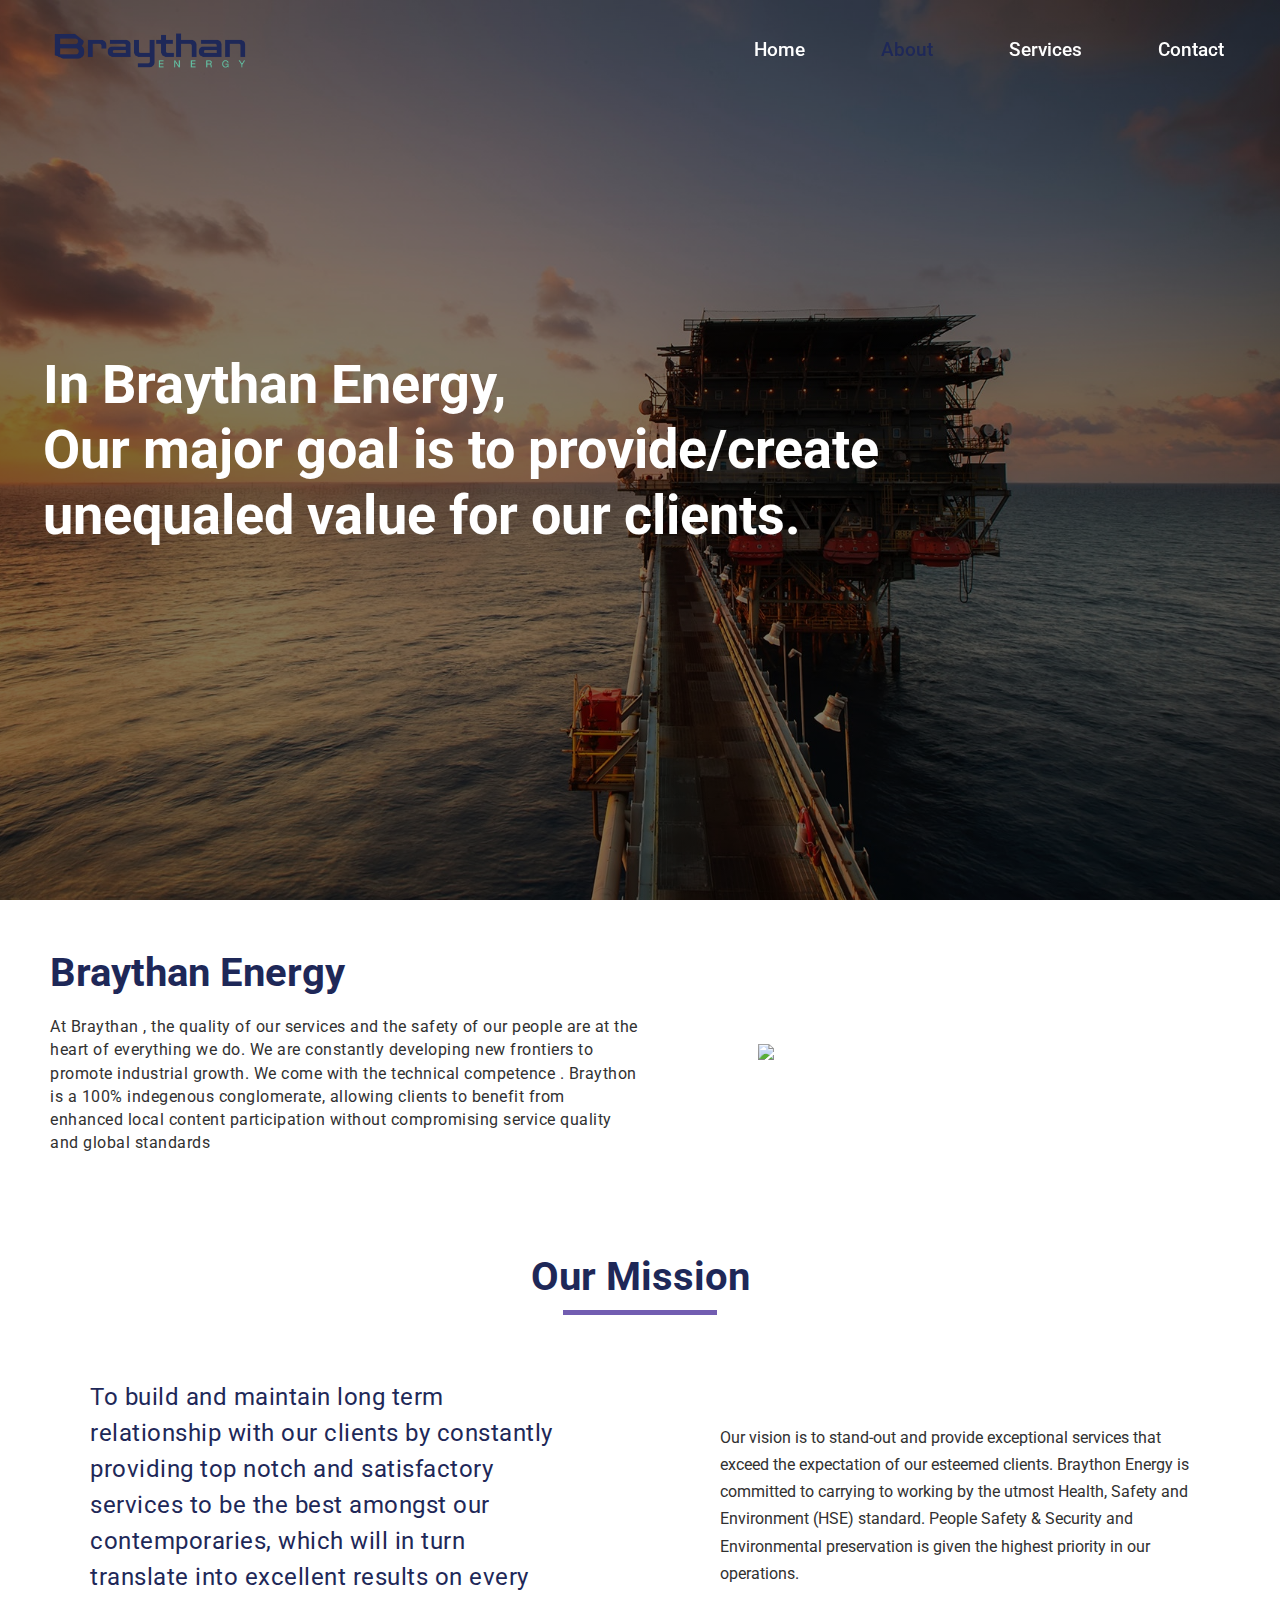
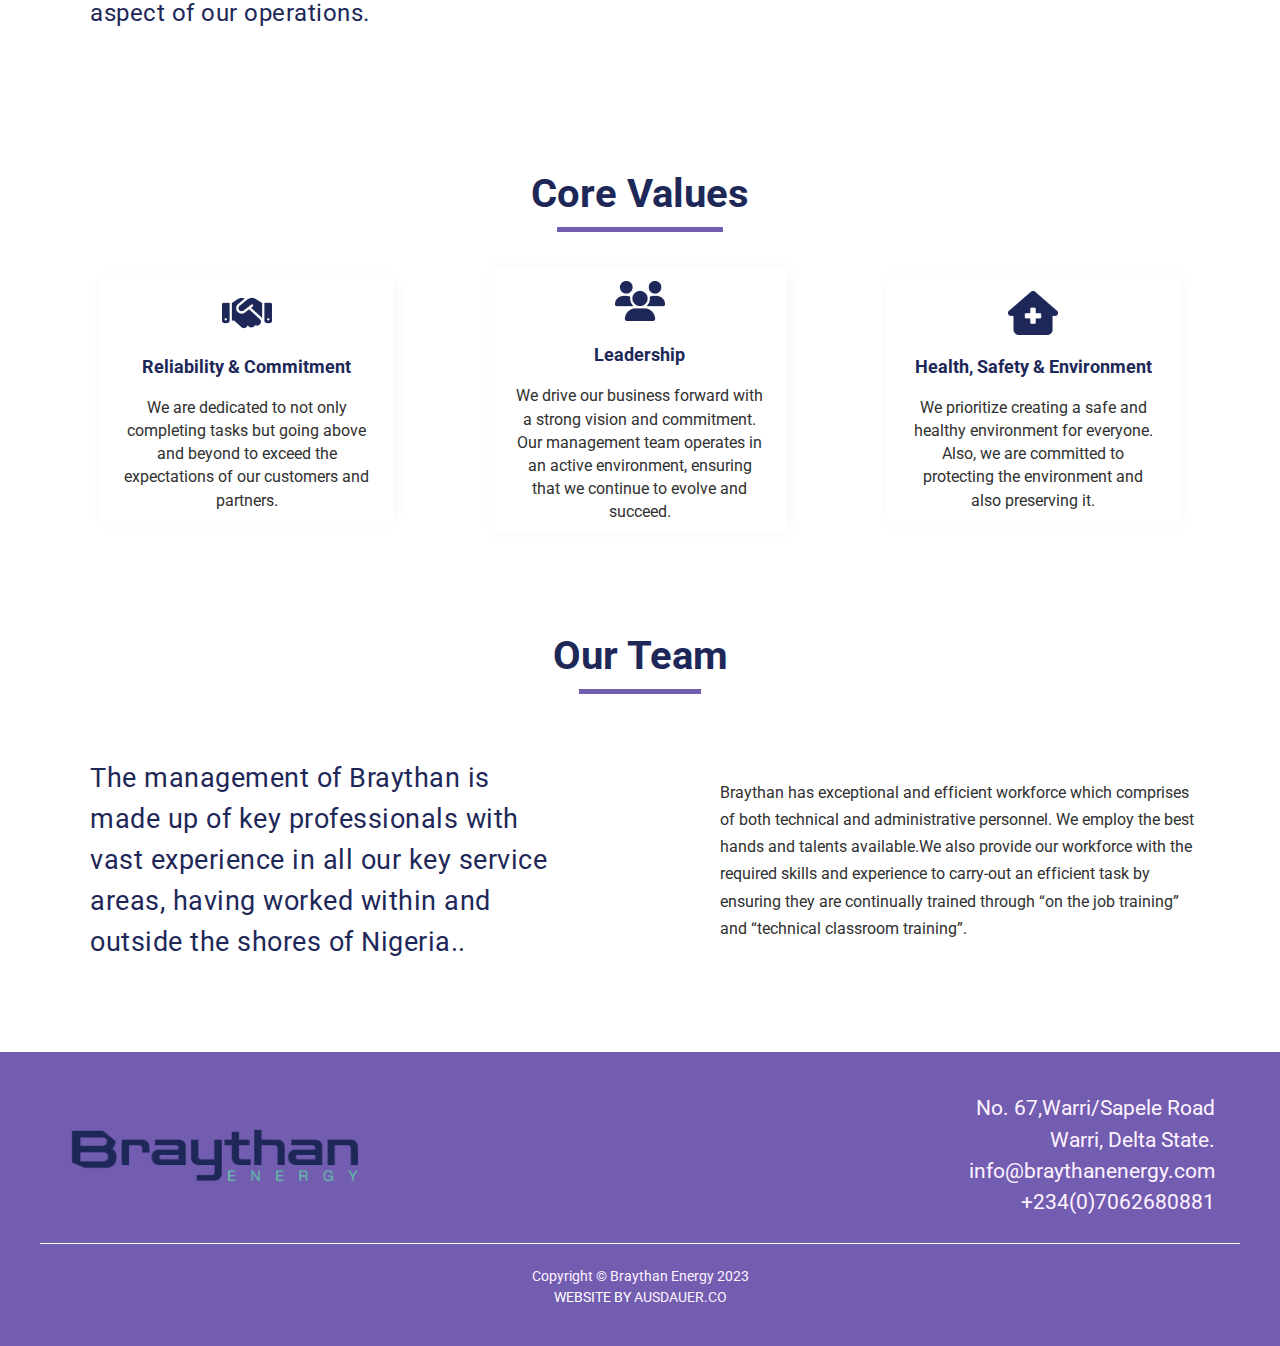
==== about.html @ 6d65e1c5 "initial commit" ====
<!DOCTYPE html>
<html lang="en">

<head>
    <meta charset="UTF-8" />
    <meta http-equiv="X-UA-Compatible" content="IE=edge" />
    <meta name="viewport" content="width=device-width, initial-scale=1.0" />
    <title>About</title>
    <link rel="icon" href="../img/braythan-logo.png" type="image/icon type" />
    <link rel="preconnect" href="https://fonts.googleapis.com" />
    <link rel="preconnect" href="https://fonts.gstatic.com" crossorigin />
    <link href="https://fonts.googleapis.com/css2?family=Roboto:wght@300;400;500;700&display=swap" rel="stylesheet" />
    <link rel="stylesheet" href="../css/about.css" />
    <link rel="stylesheet" href="../css/shared.css" />
</head>

<body>
    <div class="nav-menu" style="display: none">
        <div class="main-nav-1">
            <ul>
                <li><a href="./index.html">Home</a></li>
                <li><a href="./about.html">About</a></li>
                <li><a href="./services.html">Service</a></li>
                <li><a href="./contact.html">Contact</a></li>
            </ul>
        </div>
    </div>
    <div id="nav" class="nav">
        <a href="./index.html">
            <div class="nav-logo"></div>
        </a>
        <div class="main-nav">
            <ul>
                <li><a href="./index.html">Home</a></li>
                <li><a class="active" href="./about.html">About</a></li>
                <li><a href="./services.html">Services</a></li>
                <li><a href="./contact.html">Contact</a></li>
            </ul>
        </div>
        <div class="nav-svg">
            <span class="bar"></span>
            <span class="bar"></span>
            <span class="bar"></span>
        </div>
    </div>
    <section class="section-1">
        <div class="slide-1">
            <h2>
                In Braythan Energy, <br> Our major goal is to provide/create <br> unequaled value for our clients.
            </h2>
        </div>
    </section>
    <section class="section-2">
        <div class="section-2-a">
            <div class="section-2-text">
                <div class="header">
                    <div>Braythan Energy</div>
                    <span></span>
                </div>
                <div class="section-2-p">
                    At Braythan , the quality of our services and the safety of our people are at the heart of
                    everything we do. We are
                    constantly developing new frontiers to promote industrial growth. We come with the technical
                    competence . Braython is a
                    100% indegenous conglomerate, allowing clients to benefit from enhanced local content participation
                    without compromising
                    service quality and global standards
                </div>
            </div>
            <div class="section-2-img">
                <img src="../img/about1.jpg" />
            </div>
        </div>
    </section>
    <section class="section-4 sct-4-a">
        <div class="section-4-header">
            <div>Our Mission</div>
            <span></span>
        </div>
        <div class="section-4-main">
            <div class="section-4-a first-1">
                <div class="section-4-p">
                    <p>
                        To build and maintain long term relationship with our clients by
                        constantly providing top notch and satisfactory services to be the
                        best amongst our contemporaries, which will in turn translate into
                        excellent results on every aspect of our operations.
                    </p>
                </div>
            </div>
            <div class="section-4-b">
                <p>
                    Our vision is to stand-out and provide exceptional services that
                    exceed the expectation of our esteemed clients. Braython Energy is committed to carrying to working
                    by the utmost Health, Safety and Environment (HSE) standard.
                    People Safety & Security and Environmental preservation is given the highest priority in our
                    operations.
                </p>

            </div>
        </div>
    </section>
    <section class="section-5">
        <div class="section-5-header">
            <div>Core Values</div>
            <span></span>
        </div>
        <div class="section-5-main">
            <div class="b-flex">
                <div class="flex-a">
                    <span class="icon">
                        <img src="../img/handshake-solid.png" alt="" />
                    </span>
                    <div class="header-5">Reliability & Commitment</div>
                    <p>
                        We are dedicated to not only completing tasks but going above and
                        beyond to exceed the expectations of our customers and partners.
                    </p>
                </div>
                <div class="flex-a">
                    <span class="icon">
                        <img src="../img/users-solid.png" alt="" />
                    </span>
                    <div class="header-5">Leadership</div>
                    <p>
                        We drive our business forward with a strong vision and commitment.
                        Our management team operates in an active environment, ensuring
                        that we continue to evolve and succeed.
                    </p>
                </div>
                <div class="flex-a">
                    <span class="icon">
                        <img src="../img/house-medical-solid.png" alt="" /></span>
                    <div class="header-5">Health, Safety & Environment</div>
                    <p>
                        We prioritize creating a safe and healthy environment for
                        everyone. Also, we are committed to protecting the environment and
                        also preserving it.
                    </p>
                </div>
            </div>
        </div>
    </section>
    <section class="section-4">
        <div class="section-4-header">
            <div>Our Team</div>
            <span></span>
        </div>
        <div class="section-4-main">
            <div class="section-4-a">
                <div class="section-4-p">
                    <p>
                        The management of Braythan is made up of key professionals with vast
                        experience in all our key service areas, having worked within and
                        outside the shores of Nigeria..
                    </p>
                </div>
            </div>
            <div class="section-4-b">
                <p>
                    Braythan has exceptional and efficient workforce which comprises of both
                    technical and administrative personnel. We employ the best hands and
                    talents available.We also provide our workforce with the required
                    skills and experience to carry-out an efficient task by ensuring
                    they are continually trained through “on the job training” and
                    “technical classroom training”.
                </p>
            </div>
        </div>
    </section>

    <footer>
        <div class="main-footer">

            <div class=" footer-1">
                <p>
                    No. 67,Warri/Sapele Road <br> Warri, Delta State.
                </p>
                <a href="mailto:info@braythanenergy.com" class="mail">info@braythanenergy.com</a>
                <a href="tel:+2347062680881" class="call">+234(0)7062680881</a>
            </div>

            <div class="footer-2">
                <a href="./index.html">
                    <div class="nav-logo"></div>
                </a>
            </div>
        </div>
        <div class="final-footer">
            <div class="copy">Copyright © Braythan Energy 2023 </div>
            <div class="us">WEBSITE BY <a href="https://www.instagram.com/ausdauer_co/"> AUSDAUER.CO</a></div>
        </div>
    </footer>
    <script src="../js/index.js"></script>
</body>

</html>
---- css/about.css ----
.section-1 {
    height: 100vh;
    background-image: linear-gradient(rgba(0, 0, 0, 0.5), rgba(0, 0, 0, 0.5)), url(../img/hero2.jpg);
    background-repeat: no-repeat;
    background-position: center;
    background-size: cover;
    display: grid;
    place-items: center;
    position: relative;
}

.slide-1 h2 {
    position: absolute;
    top: 50%;
    left: 36%;
    transform: translate(-50%, -50%);
    font-weight: 700;
    font-size: clamp(1.9rem, 3vw + 1rem, 3.4rem);
    line-height: 1.2;
    color: #fff;
    width: 70%;
    display: flex;
    flex-direction: column;
    align-items: center;
    gap: 15px;
}

.section-2,
.section-3,
.section-4,
.section-5 {
    padding: 50px;
}

.section-2-a {
    display: flex;
    justify-content: space-between;
    align-items: center;
    gap: 64px;
}

.section-2 .section-2-img {
    width: 40%;
}

.section-2-text {
    display: flex;
    flex-direction: column;
    justify-content: center;
    width: 50%;
    gap: 1.2rem;
}

.section-2 .header {
    display: flex;
    flex-direction: column;
    gap: 10px;
}


.section-2 .header div {
    font-weight: 700;
    font-size: 40px;
    line-height: 1.15;
    color: #1e2858;
}

.section-2 .header span {
    display: none;
    width: 65%;
    height: 5px;
    background-color: #725db1;
    margin-bottom: 10px;
}

.section-2-p {
    font-weight: 400;
    font-size: 16px;
    line-height: 1.45;
    letter-spacing: 0.5px;
    color: #313131;
}

.section-4 {
    height: auto;
    display: grid;
    place-items: center;
}

.section-4-header,
.section-5-header {
    padding-bottom: 1.5rem;
    text-align: center;
    display: flex;
    flex-direction: column;
    align-items: center;
    gap: 10px;
}

.section-4-header div,
.section-5-header div {
    font-weight: 700;
    font-size: 40px;
    line-height: 1.15;
    color: #1e2858;
}


.section-5-header span {
    display: block;
    width: 14%;
    height: 5px;
    background-color: #725db1;
    margin-bottom: 10px;
}

.section-4-header span {
    display: block;
    width: 70%;
    height: 5px;
    background-color: #725db1;
}

.section-4-main {
    display: flex;
    justify-content: space-evenly;
    align-items: center;
    padding: 30px;
    gap: 2rem;

}

.section-4-a {
    width: 45%;
    font-size: clamp(0.8rem, 2vw + 1rem, 1.7rem);
    line-height: 1.5;
    letter-spacing: 0.5px;
    padding: 10px;
    color: #1e2858;
}


.first-1 {
    font-size: clamp(0.8rem, 2vw + 1rem, 1.5rem);
}

.section-4-b {
    width: 55%;
    font-size: 16px;
    line-height: 1.7;
    padding-left: 120px;
    color: #313131;

}


.section-5-main {
    display: flex;
    flex-direction: column;
    justify-content: center;
    align-items: center;
}

.section-5-main .b-flex {
    display: grid;
    grid-template-columns: repeat(auto-fit, minmax(270px, 1fr));
    place-items: center;
}

.section-5-main .b-flex .flex-a {
    width: 75%;
    display: flex;
    flex-direction: column;
    align-items: center;
    justify-content: center;
    text-align: center;
    box-shadow:
        0.6px 0px 2.7px rgba(0, 0, 0, 0.018),
        2px 0px 14.4px rgba(0, 0, 0, 0.035);
    padding: 10px;
}

.header-5 {
    font-weight: 700;
    font-size: 18px;
    line-height: 1;
    color: #1e2858;
    margin: 20px 0px;
}



.section-5-main .b-flex .flex-a .icon {
    border-radius: 50%;
    height: 50px;
    width: 50px;
    font-size: 40px;
    font-weight: 600;
    display: flex;
    justify-content: center;
    align-items: center;
    color: #1e2858;
}


.section-5-main .b-flex .flex-a p {
    font-weight: 400;
    font-size: 16px;
    line-height: 1.45;
    color: #313131;
    width: 90%;
}


@media screen and (max-width:767px) {


    .slide-1 h2 {
        width: 71%;
        line-height: 1.1;
        left: 45%;
    }

    .section-1 {
        height: 70vh;
    }

    .section-2 {
        padding: 3rem 1.5rem;
    }

    .section-2 .header div,
    .section-4-header div,
    .section-5-header div {
        font-size: 35px;
    }

    .section-2 .header span {
        display: block;
    }

    .section-2-a,
    .section-4-main {
        flex-direction: column;
    }

    .section-4 {
        place-items: flex-start;
    }

    .section-4-header {
        align-items: flex-start;
    }

    .section-4-main {
        gap: 3rem;
        padding: 0px;
        margin-bottom: 2rem;
    }

    .section-2 .header {
        margin-bottom: 0px;
    }

    .section-5-header {
        padding-bottom: 2rem;
    }

    .section-5-header span {
        width: 45%;
    }

    .section-4-header {
        padding-bottom: 2rem;
    }

    .section-2 .header {
        padding-bottom: 0px;
    }

    .section-2 .section-2-img,
    .section-2-text {
        width: 100%;
    }

    .section-2-p {
        font-size: 16px;
        width: 100%;
    }

    .section-4-a,
    .section-4-b {
        width: 100%;
        padding: 0px;
    }

    .section-5-main .b-flex {
        width: 100%;
        flex-direction: column;
        justify-content: center;
        align-items: center;
        gap: 60px;
    }

    .section-5-main .b-flex .flex-a,
    .section-5-main .b-flex .flex-a p {
        width: 100%;
    }

    .section-2,
    .section-3,
    .section-4,
    .section-5 {
        padding: 2.18rem;
    }


}

@media screen and (max-width:280px) {
    .slide-1 h2 {
        font-size: 1.6rem;
    }
}
---- css/shared.css ----
@import url('https://fonts.googleapis.com/css2?family=Roboto:wght@300;400;500;700&display=swap');

*,
*::before,
*::after {
    padding: 0;
    margin: 0;
    box-sizing: border-box;
}

html {
    overflow-x: hidden;
    scroll-behavior: smooth;
}

body {
    min-height: 100vh;
    font-size: 100%;
    line-height: 1.5;
    text-rendering: optimizeSpeed;
    font-family: 'Roboto', sans-serif;
}

a {
    text-decoration: none;
}

img {
    display: block;
    max-width: 100%;
    object-fit: cover;
}

input,
button,
textarea,
select {
    font: inherit;
}

#nav a .nav-logo {
    background-image: url(../img/braythan-logo.png);
    background-repeat: no-repeat;
    background-position: center;
    background-size: contain;
    width: 200px;
    height: 100px;
}



.nav {
    display: flex;
    justify-content: space-between;
    align-items: center;
    height: 65px;
    padding: 50px;
    position: fixed;
    top: 0;
    right: 0;
    left: 0;
    z-index: 99;
}

.main-nav a:focus,
.main-nav .active,
.main-nav a:hover {
    color: #1e2858;
}

.scroll {
    background-color: #725db1;
    transition: all .5s ease-in-out;
    color: #fff3ff;
}

.nav ul {
    list-style: none;
    display: flex;
    gap: 4rem;
}

.nav ul li a {
    font-weight: 500;
    font-size: 1.2rem;
    color: #fff;
    padding: 6px;
}

.nav-svg {
    display: flex;
    flex-direction: column;
    justify-content: space-between;
    height: 22px;
    width: 22px;
    display: none;
}

.nav-svg .bar {
    height: 3px;
    width: 100%;
    background-color: #fff;
    cursor: pointer;
    transition: all 100ms ease-in-out;
}

.nav-svg:hover {
    cursor: pointer;
}

.x:nth-of-type(1) {
    transition: all 100ms ease-in-out;
    transform: rotate(45deg);
    transform-origin: top left;
    width: 28px;
}

.x:nth-of-type(2) {
    transition: all 100ms ease-in-out;
    transform-origin: center;
    width: 0;
}

.x:nth-of-type(3) {
    transition: all 100ms ease-in-out;
    transform: rotate(-45deg);
    transform-origin: bottom left;
    width: 28px;
}

.nav-menu {
    width: 100%;
    position: absolute;
    background-color: #725db1;
    z-index: 98;
    position: fixed;
    top: 0;
    left: 0;
    animation: growDown 300ms ease-in-out forwards
}

@keyframes growDown {
    0% {
        transform: scaleY(0)
    }

    80% {
        transform: scaleY(1.1)
    }

    100% {
        transform: scaleY(1)
    }
}

.main-nav-1 {
    padding: 40px;
}

.main-nav-1 ul {
    display: flex;
    align-items: center;
    flex-direction: column;
    gap: 20px;
    padding-top: 70px;
    list-style: none;
}

.main-nav-1 ul a {
    font-size: 15px;
    font-weight: 500;
    color: #fff;
}

.main-nav-1 ul a:hover {
    font-weight: 700;
}

footer {
    height: auto;
    padding: 1rem 2.5rem;
    background-color: #725db1;
}

footer a,
footer .footer-1 p {
    color: #fff3ff;
    font-size: clamp(0.875rem, 1vw + 1rem, 1.3rem);
}

footer .main-footer {
    display: flex;
    flex-direction: row-reverse;
    align-items: center;
    justify-content: space-between;
    padding: 25px;
}

footer .footer-1 {
    display: flex;
    flex-direction: column;
    align-items: flex-end;
    text-align: end;
}

footer .footer-1 a:hover,
.us:hover {
    color: #1e2858;
    transition: color .35s;
}

footer .footer-2 {
    display: flex;
    justify-content: flex-end;

}

.foot {
    display: flex;
    justify-content: space-between;
    align-items: center;
    width: 100%;
}

.foot .footer-3 {
    padding: 10px;
}

.foot .footer-3:hover {
    border: 1px dotted white;
}

.footer-2 a .nav-logo {
    background-image: url(../img/braythan-logo.png);
    background-repeat: no-repeat;
    background-position: center;
    background-size: contain;
    width: 300px;
    height: 100px;
}


footer .copy {
    display: flex;
    align-items: center;
    justify-content: center;
    color: #fff3ff;
}

.final-footer {
    display: flex;
    flex-direction: column;
    justify-content: center;
    align-items: center;
    color: #fff;
    padding: 22px;
    border-top: 1px solid #fff;
    font-size: 14px
}

.final-footer a {
    font-size: 14px;
}



/* media query for tablet */
@media screen and (min-width:768px)and (max-width:1025px) {
    .nav ul {
        gap: 2rem;
    }

    footer .main-footer {
        gap: 10px;
    }
}

@media screen and (max-width:767px) {
    .nav {
        padding: 50px 20px;
    }

    #nav a .nav-logo {
        width: 160px;
    }

    footer .main-footer {
        flex-direction: column-reverse;
        align-items: center;
    }

    .final-footer {
        align-items: center;
    }

    .foot {
        flex-direction: column;
    }

    .nav-svg {
        display: flex;
        margin-right: 10px;
    }

    .main-nav {
        display: none;
    }

    footer .footer-1 {
        align-items: center;
        text-align: center;
    }

    footer .copy {
        text-align: center;
    }

    .footer-2 img {
        width: 100%;
    }

    footer .footer-2 {
        justify-content: center;
        align-items: center;
    }

    .footer-2 a .nav-logo {
        width: 200px;
    }
}

@media screen and (max-width:280px) {

    #nav a .nav-logo {
        width: 130px;
    }

    footer .footer-1,
    .final-footer {
        gap: 10px;
    }

    .final-footer {
        padding: 0px;
    }
}
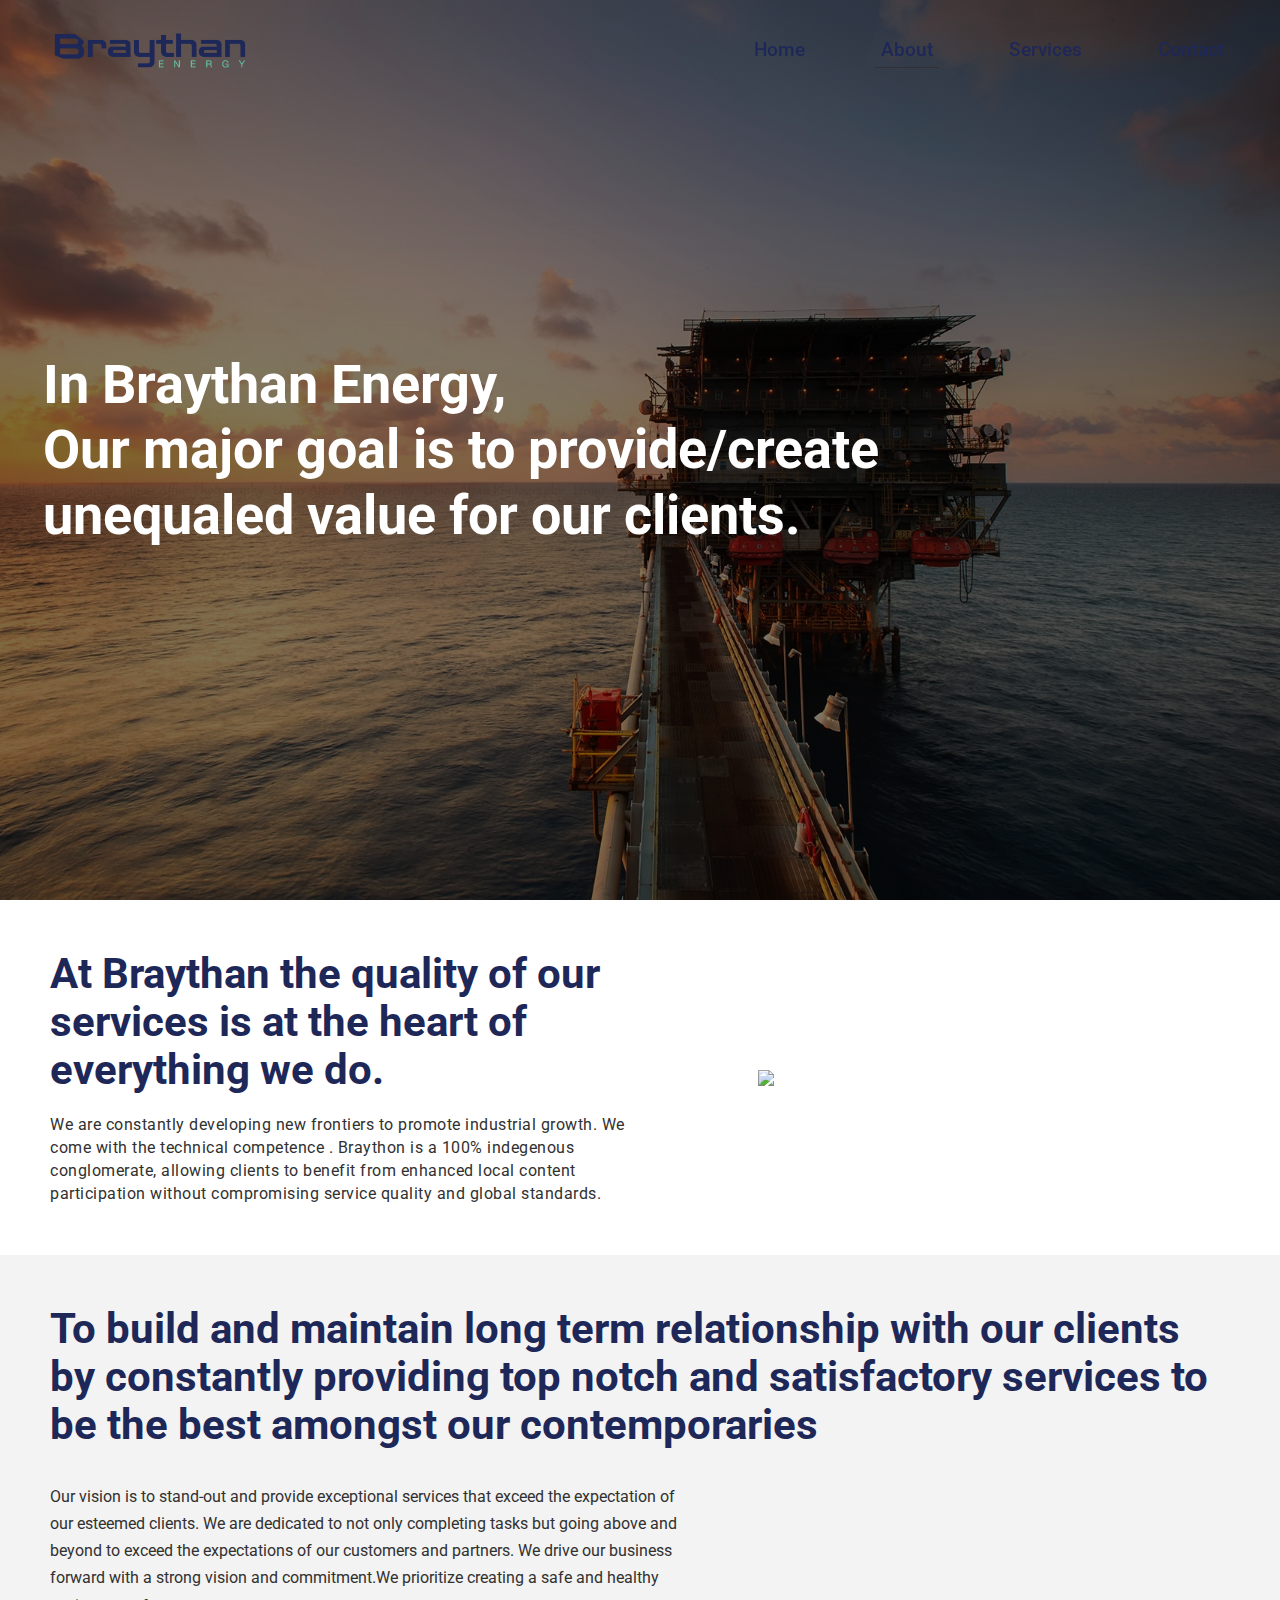
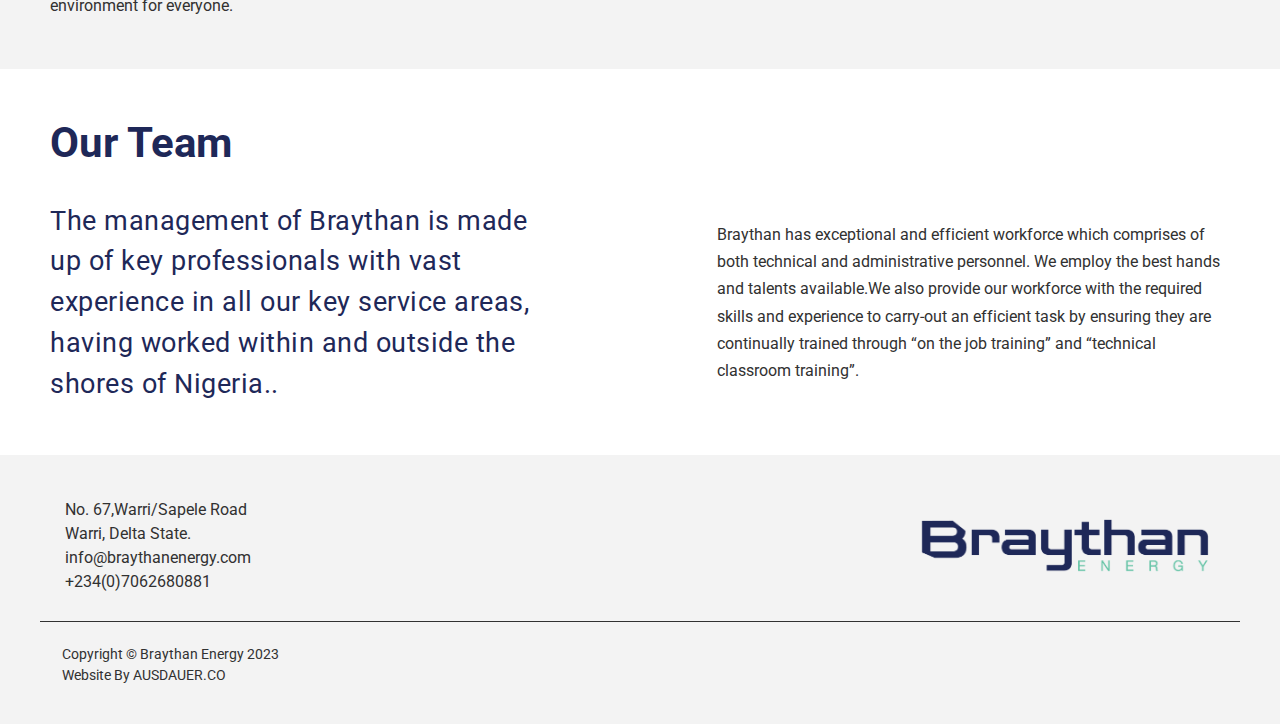
==== commit 67b784d0: "update: changed design" ====
--- a/about.html
+++ b/about.html
@@ -6,12 +6,12 @@
     <meta http-equiv="X-UA-Compatible" content="IE=edge" />
     <meta name="viewport" content="width=device-width, initial-scale=1.0" />
     <title>About</title>
-    <link rel="icon" href="../img/braythan-logo.png" type="image/icon type" />
+    <link rel="icon" href="./img/braythan-logo.png" type="image/icon type" />
     <link rel="preconnect" href="https://fonts.googleapis.com" />
     <link rel="preconnect" href="https://fonts.gstatic.com" crossorigin />
     <link href="https://fonts.googleapis.com/css2?family=Roboto:wght@300;400;500;700&display=swap" rel="stylesheet" />
-    <link rel="stylesheet" href="../css/about.css" />
-    <link rel="stylesheet" href="../css/shared.css" />
+    <link rel="stylesheet" href="./css/about.css" />
+    <link rel="stylesheet" href="./css/shared.css" />
 </head>
 
 <body>
@@ -46,7 +46,9 @@
     <section class="section-1">
         <div class="slide-1">
             <h2>
-                In Braythan Energy, <br> Our major goal is to provide/create <br> unequaled value for our clients.
+                In Braythan Energy, <br />
+                Our major goal is to provide/create <br />
+                unequaled value for our clients.
             </h2>
         </div>
     </section>
@@ -54,53 +56,25 @@
         <div class="section-2-a">
             <div class="section-2-text">
                 <div class="header">
-                    <div>Braythan Energy</div>
-                    <span></span>
+                    <div>
+                        At Braythan the quality of our services is at the heart of
+                        everything we do.
+                    </div>
                 </div>
                 <div class="section-2-p">
-                    At Braythan , the quality of our services and the safety of our people are at the heart of
-                    everything we do. We are
-                    constantly developing new frontiers to promote industrial growth. We come with the technical
-                    competence . Braython is a
-                    100% indegenous conglomerate, allowing clients to benefit from enhanced local content participation
-                    without compromising
-                    service quality and global standards
+                    We are constantly developing new frontiers to promote industrial
+                    growth. We come with the technical competence . Braython is a 100%
+                    indegenous conglomerate, allowing clients to benefit from enhanced
+                    local content participation without compromising service quality and
+                    global standards.
                 </div>
             </div>
             <div class="section-2-img">
-                <img src="../img/about1.jpg" />
+                <img src="./img/about1.jpg" />
             </div>
         </div>
     </section>
-    <section class="section-4 sct-4-a">
-        <div class="section-4-header">
-            <div>Our Mission</div>
-            <span></span>
-        </div>
-        <div class="section-4-main">
-            <div class="section-4-a first-1">
-                <div class="section-4-p">
-                    <p>
-                        To build and maintain long term relationship with our clients by
-                        constantly providing top notch and satisfactory services to be the
-                        best amongst our contemporaries, which will in turn translate into
-                        excellent results on every aspect of our operations.
-                    </p>
-                </div>
-            </div>
-            <div class="section-4-b">
-                <p>
-                    Our vision is to stand-out and provide exceptional services that
-                    exceed the expectation of our esteemed clients. Braython Energy is committed to carrying to working
-                    by the utmost Health, Safety and Environment (HSE) standard.
-                    People Safety & Security and Environmental preservation is given the highest priority in our
-                    operations.
-                </p>
-
-            </div>
-        </div>
-    </section>
-    <section class="section-5">
+    <!-- <section class="section-5">
         <div class="section-5-header">
             <div>Core Values</div>
             <span></span>
@@ -109,7 +83,7 @@
             <div class="b-flex">
                 <div class="flex-a">
                     <span class="icon">
-                        <img src="../img/handshake-solid.png" alt="" />
+                        <img src="./img/handshake-solid.png" alt="" />
                     </span>
                     <div class="header-5">Reliability & Commitment</div>
                     <p>
@@ -119,7 +93,7 @@
                 </div>
                 <div class="flex-a">
                     <span class="icon">
-                        <img src="../img/users-solid.png" alt="" />
+                        <img src="./img/users-solid.png" alt="" />
                     </span>
                     <div class="header-5">Leadership</div>
                     <p>
@@ -130,7 +104,7 @@
                 </div>
                 <div class="flex-a">
                     <span class="icon">
-                        <img src="../img/house-medical-solid.png" alt="" /></span>
+                        <img src="./img/house-medical-solid.png" alt="" /></span>
                     <div class="header-5">Health, Safety & Environment</div>
                     <p>
                         We prioritize creating a safe and healthy environment for
@@ -140,7 +114,26 @@
                 </div>
             </div>
         </div>
+    </section> -->
+    <section class="section-4 sct-4-a actual-4">
+        <div class="section-4-header">
+            <div>To build and maintain long term relationship with our clients by
+                constantly providing top notch and satisfactory services to be the
+                best amongst our contemporaries</div>
+            <span></span>
+        </div>    
+            <div class=" actual-4-b">
+                <p>
+                    Our vision is to stand-out and provide exceptional services that
+                    exceed the expectation of our esteemed clients. We are dedicated to
+                    not only completing tasks but going above and beyond to exceed the
+                    expectations of our customers and partners. We drive our business
+                    forward with a strong vision and commitment.We prioritize creating a
+                    safe and healthy environment for everyone.
+                </p>
+            </div>
     </section>
+
     <section class="section-4">
         <div class="section-4-header">
             <div>Our Team</div>
@@ -150,20 +143,20 @@
             <div class="section-4-a">
                 <div class="section-4-p">
                     <p>
-                        The management of Braythan is made up of key professionals with vast
-                        experience in all our key service areas, having worked within and
-                        outside the shores of Nigeria..
+                        The management of Braythan is made up of key professionals with
+                        vast experience in all our key service areas, having worked within
+                        and outside the shores of Nigeria..
                     </p>
                 </div>
             </div>
             <div class="section-4-b">
                 <p>
-                    Braythan has exceptional and efficient workforce which comprises of both
-                    technical and administrative personnel. We employ the best hands and
-                    talents available.We also provide our workforce with the required
-                    skills and experience to carry-out an efficient task by ensuring
-                    they are continually trained through “on the job training” and
-                    “technical classroom training”.
+                    Braythan has exceptional and efficient workforce which comprises of
+                    both technical and administrative personnel. We employ the best
+                    hands and talents available.We also provide our workforce with the
+                    required skills and experience to carry-out an efficient task by
+                    ensuring they are continually trained through “on the job training”
+                    and “technical classroom training”.
                 </p>
             </div>
         </div>
@@ -171,10 +164,10 @@
 
     <footer>
         <div class="main-footer">
-
-            <div class=" footer-1">
+            <div class="footer-1">
                 <p>
-                    No. 67,Warri/Sapele Road <br> Warri, Delta State.
+                    No. 67,Warri/Sapele Road <br />
+                    Warri, Delta State.
                 </p>
                 <a href="mailto:info@braythanenergy.com" class="mail">info@braythanenergy.com</a>
                 <a href="tel:+2347062680881" class="call">+234(0)7062680881</a>
@@ -187,11 +180,14 @@
             </div>
         </div>
         <div class="final-footer">
-            <div class="copy">Copyright © Braythan Energy 2023 </div>
-            <div class="us">WEBSITE BY <a href="https://www.instagram.com/ausdauer_co/"> AUSDAUER.CO</a></div>
+            <div class="copy">Copyright © Braythan Energy 2023</div>
+            <div class="us">
+                Website By<a href="https://www.instagram.com/ausdauer_co/">
+                    AUSDAUER.CO</a>
+            </div>
         </div>
     </footer>
-    <script src="../js/index.js"></script>
+    <script src="./js/index.js"></script>
 </body>
 
 </html>--- a/css/about.css
+++ b/css/about.css
@@ -60,18 +60,12 @@
 
 .section-2 .header div {
     font-weight: 700;
-    font-size: 40px;
+    font-size: clamp(1.875rem, 2vw + 1rem, 2.9rem);
     line-height: 1.15;
     color: #1e2858;
 }
 
-.section-2 .header span {
-    display: none;
-    width: 65%;
-    height: 5px;
-    background-color: #725db1;
-    margin-bottom: 10px;
-}
+
 
 .section-2-p {
     font-weight: 400;
@@ -81,14 +75,14 @@
     color: #313131;
 }
 
-.section-4 {
+.actual-4 {
+    background-color: #f3f3f3;
     height: auto;
     display: grid;
     place-items: center;
 }
 
-.section-4-header,
-.section-5-header {
+.section-4-header {
     padding-bottom: 1.5rem;
     text-align: center;
     display: flex;
@@ -97,35 +91,20 @@
     gap: 10px;
 }
 
-.section-4-header div,
-.section-5-header div {
+.section-4-header div {
+    width: 100%;
     font-weight: 700;
-    font-size: 40px;
+    font-size: clamp(1.875rem, 2vw + 1rem, 2.9rem);
     line-height: 1.15;
     color: #1e2858;
-}
-
-
-.section-5-header span {
-    display: block;
-    width: 14%;
-    height: 5px;
-    background-color: #725db1;
-    margin-bottom: 10px;
-}
-
-.section-4-header span {
-    display: block;
-    width: 70%;
-    height: 5px;
-    background-color: #725db1;
-}
+    text-align: start;
+}
+
 
 .section-4-main {
     display: flex;
     justify-content: space-evenly;
     align-items: center;
-    padding: 30px;
     gap: 2rem;
 
 }
@@ -135,7 +114,6 @@
     font-size: clamp(0.8rem, 2vw + 1rem, 1.7rem);
     line-height: 1.5;
     letter-spacing: 0.5px;
-    padding: 10px;
     color: #1e2858;
 }
 
@@ -153,64 +131,24 @@
 
 }
 
-
-.section-5-main {
-    display: flex;
-    flex-direction: column;
-    justify-content: center;
-    align-items: center;
-}
-
-.section-5-main .b-flex {
-    display: grid;
-    grid-template-columns: repeat(auto-fit, minmax(270px, 1fr));
-    place-items: center;
-}
-
-.section-5-main .b-flex .flex-a {
-    width: 75%;
-    display: flex;
-    flex-direction: column;
-    align-items: center;
-    justify-content: center;
-    text-align: center;
-    box-shadow:
-        0.6px 0px 2.7px rgba(0, 0, 0, 0.018),
-        2px 0px 14.4px rgba(0, 0, 0, 0.035);
-    padding: 10px;
-}
-
-.header-5 {
-    font-weight: 700;
-    font-size: 18px;
-    line-height: 1;
-    color: #1e2858;
-    margin: 20px 0px;
-}
-
-
-
-.section-5-main .b-flex .flex-a .icon {
-    border-radius: 50%;
-    height: 50px;
-    width: 50px;
-    font-size: 40px;
-    font-weight: 600;
-    display: flex;
-    justify-content: center;
-    align-items: center;
-    color: #1e2858;
-}
-
-
-.section-5-main .b-flex .flex-a p {
-    font-weight: 400;
+.actual-4-b p {
+    width: 55%;
     font-size: 16px;
-    line-height: 1.45;
+    line-height: 1.7;
     color: #313131;
-    width: 90%;
-}
-
+    text-align: start;
+}
+
+
+@media screen and (min-width:768px)and (max-width:1025px) {
+    .slide-1 h2 {
+        left: 40%;
+    }
+
+    .section-4-b {
+        padding-left: 30px;
+    }
+}
 
 @media screen and (max-width:767px) {
 
@@ -225,14 +163,9 @@
         height: 70vh;
     }
 
-    .section-2 {
-        padding: 3rem 1.5rem;
-    }
-
     .section-2 .header div,
-    .section-4-header div,
-    .section-5-header div {
-        font-size: 35px;
+    .section-4-header div {
+        font-size: 30px;
     }
 
     .section-2 .header span {
@@ -253,7 +186,7 @@
     }
 
     .section-4-main {
-        gap: 3rem;
+        gap: 2rem;
         padding: 0px;
         margin-bottom: 2rem;
     }
@@ -262,16 +195,13 @@
         margin-bottom: 0px;
     }
 
-    .section-5-header {
-        padding-bottom: 2rem;
-    }
-
-    .section-5-header span {
-        width: 45%;
+    .actual-4-b p {
+        width: 100%;
+
     }
 
     .section-4-header {
-        padding-bottom: 2rem;
+        padding-bottom: 1.2rem;
     }
 
     .section-2 .header {
@@ -294,23 +224,8 @@
         padding: 0px;
     }
 
-    .section-5-main .b-flex {
-        width: 100%;
-        flex-direction: column;
-        justify-content: center;
-        align-items: center;
-        gap: 60px;
-    }
-
-    .section-5-main .b-flex .flex-a,
-    .section-5-main .b-flex .flex-a p {
-        width: 100%;
-    }
-
     .section-2,
-    .section-3,
-    .section-4,
-    .section-5 {
+    .section-4 {
         padding: 2.18rem;
     }
 
--- a/css/shared.css
+++ b/css/shared.css
@@ -23,6 +23,7 @@
 
 a {
     text-decoration: none;
+    color: inherit;
 }
 
 img {
@@ -65,11 +66,12 @@
 .main-nav a:focus,
 .main-nav .active,
 .main-nav a:hover {
-    color: #1e2858;
+    border-bottom: 1px solid #313131;
 }
 
 .scroll {
-    background-color: #725db1;
+    background-color: #f3f3f3;
+    border-bottom: 1px solid #1e2858;
     transition: all .5s ease-in-out;
     color: #fff3ff;
 }
@@ -83,7 +85,7 @@
 .nav ul li a {
     font-weight: 500;
     font-size: 1.2rem;
-    color: #fff;
+    color: #1e2858;
     padding: 6px;
 }
 
@@ -99,7 +101,7 @@
 .nav-svg .bar {
     height: 3px;
     width: 100%;
-    background-color: #fff;
+    background-color: #1e2858;
     cursor: pointer;
     transition: all 100ms ease-in-out;
 }
@@ -131,7 +133,7 @@
 .nav-menu {
     width: 100%;
     position: absolute;
-    background-color: #725db1;
+    background-color: #f3f3f3;
     z-index: 98;
     position: fixed;
     top: 0;
@@ -169,28 +171,29 @@
 .main-nav-1 ul a {
     font-size: 15px;
     font-weight: 500;
-    color: #fff;
+    color: #1e2858;
 }
 
 .main-nav-1 ul a:hover {
     font-weight: 700;
+
 }
 
 footer {
     height: auto;
     padding: 1rem 2.5rem;
-    background-color: #725db1;
+    background-color: #f3f3f3;
 }
 
 footer a,
 footer .footer-1 p {
-    color: #fff3ff;
-    font-size: clamp(0.875rem, 1vw + 1rem, 1.3rem);
+    color: #313131;
+    font-size: clamp(0.rem, 1vw + 1rem, 1.3rem);
 }
 
 footer .main-footer {
     display: flex;
-    flex-direction: row-reverse;
+    flex-direction: row;
     align-items: center;
     justify-content: space-between;
     padding: 25px;
@@ -199,8 +202,8 @@
 footer .footer-1 {
     display: flex;
     flex-direction: column;
-    align-items: flex-end;
-    text-align: end;
+    align-items: flex-start;
+    text-align: start;
 }
 
 footer .footer-1 a:hover,
@@ -227,7 +230,8 @@
 }
 
 .foot .footer-3:hover {
-    border: 1px dotted white;
+    border: 1px dotted #313131;
+    ;
 }
 
 .footer-2 a .nav-logo {
@@ -244,17 +248,17 @@
     display: flex;
     align-items: center;
     justify-content: center;
-    color: #fff3ff;
+    color: #313131;
 }
 
 .final-footer {
     display: flex;
     flex-direction: column;
     justify-content: center;
-    align-items: center;
-    color: #fff;
+    align-items: start;
+    color: #313131;
     padding: 22px;
-    border-top: 1px solid #fff;
+    border-top: 1px solid #313131;
     font-size: 14px
 }
 
@@ -267,12 +271,13 @@
 /* media query for tablet */
 @media screen and (min-width:768px)and (max-width:1025px) {
     .nav ul {
-        gap: 2rem;
+        gap: 1rem;
     }
 
     footer .main-footer {
         gap: 10px;
     }
+
 }
 
 @media screen and (max-width:767px) {
